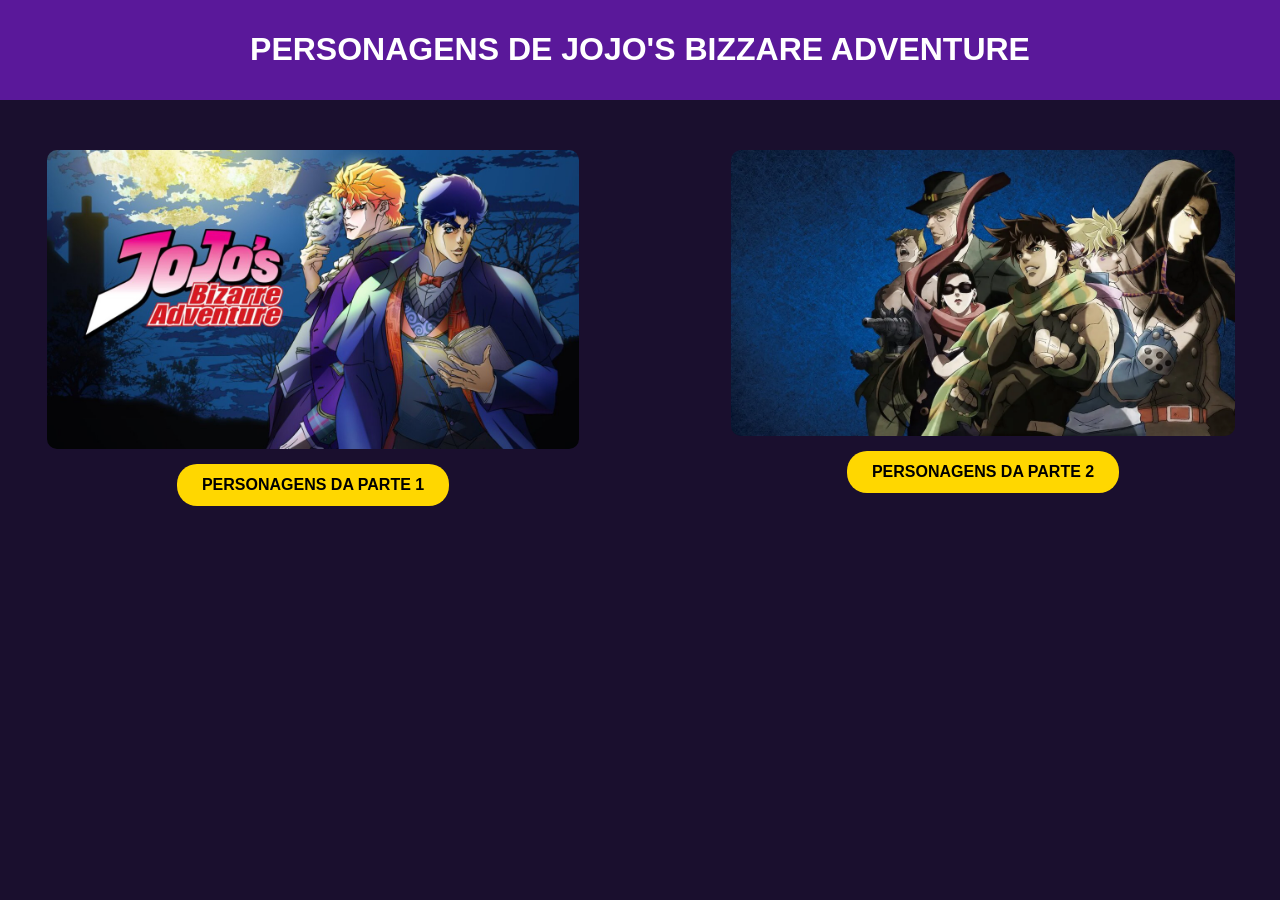
==== personagens.html @ d42feaa5 "Add files via upload" ====
<html>
    <head>
        <meta http-equiv="Content-Type" content="text/html;charset=UTF-8">
        <title>PERSONAGENS DE JOJO</title>
        <link rel="stylesheet" href="personagens.css">
        <meta name="viewport" content="width=device-width, initial-scale=1.0">
    </head>
        <body>
        <header>
            <h1>PERSONAGENS DE JOJO'S BIZZARE ADVENTURE</h1>
        </header>
        <div class="botoes">
        <div class="botao-img">
        <img src="img/parte 1_1tr4.jpg" class="img-botao">
        <a href="Parte 1.html" class="botao">PERSONAGENS DA PARTE 1</a>
        </div>
        <div class="botao-img">
        <img src="img/1200x680.webp" class="img-botao">
        <a href="parte 2.html" class="botao">PERSONAGENS DA PARTE 2</a> 
    </div>
</div>
        </body>
</html>
---- personagens.css ----
body{
    font-family: Arial, Helvetica, sans-serif;
    background-color:#1a0f2e;
    margin: 0;
    padding: 0;
    color: white;
}
header{
    background-color:#5a189a;
    color: white;
    text-align: center;
    padding: 10px;
}
.botoes{
    display:flex;
    justify-content:center;
    gap:60px;
    margin-top:40px;
    
}

.botao-img{
    text-align:center;
    margin: 10px auto;
}

.img-botao{
    width: 85%;
    border-radius:10px;
    height: auto;
}

.botao{
    display:inline-block;
    margin-top:15px;
    background-color:gold;
    color:black;
    padding:12px 25px;
    border-radius:20px;
    text-decoration:none;
    font-weight:bold;
}
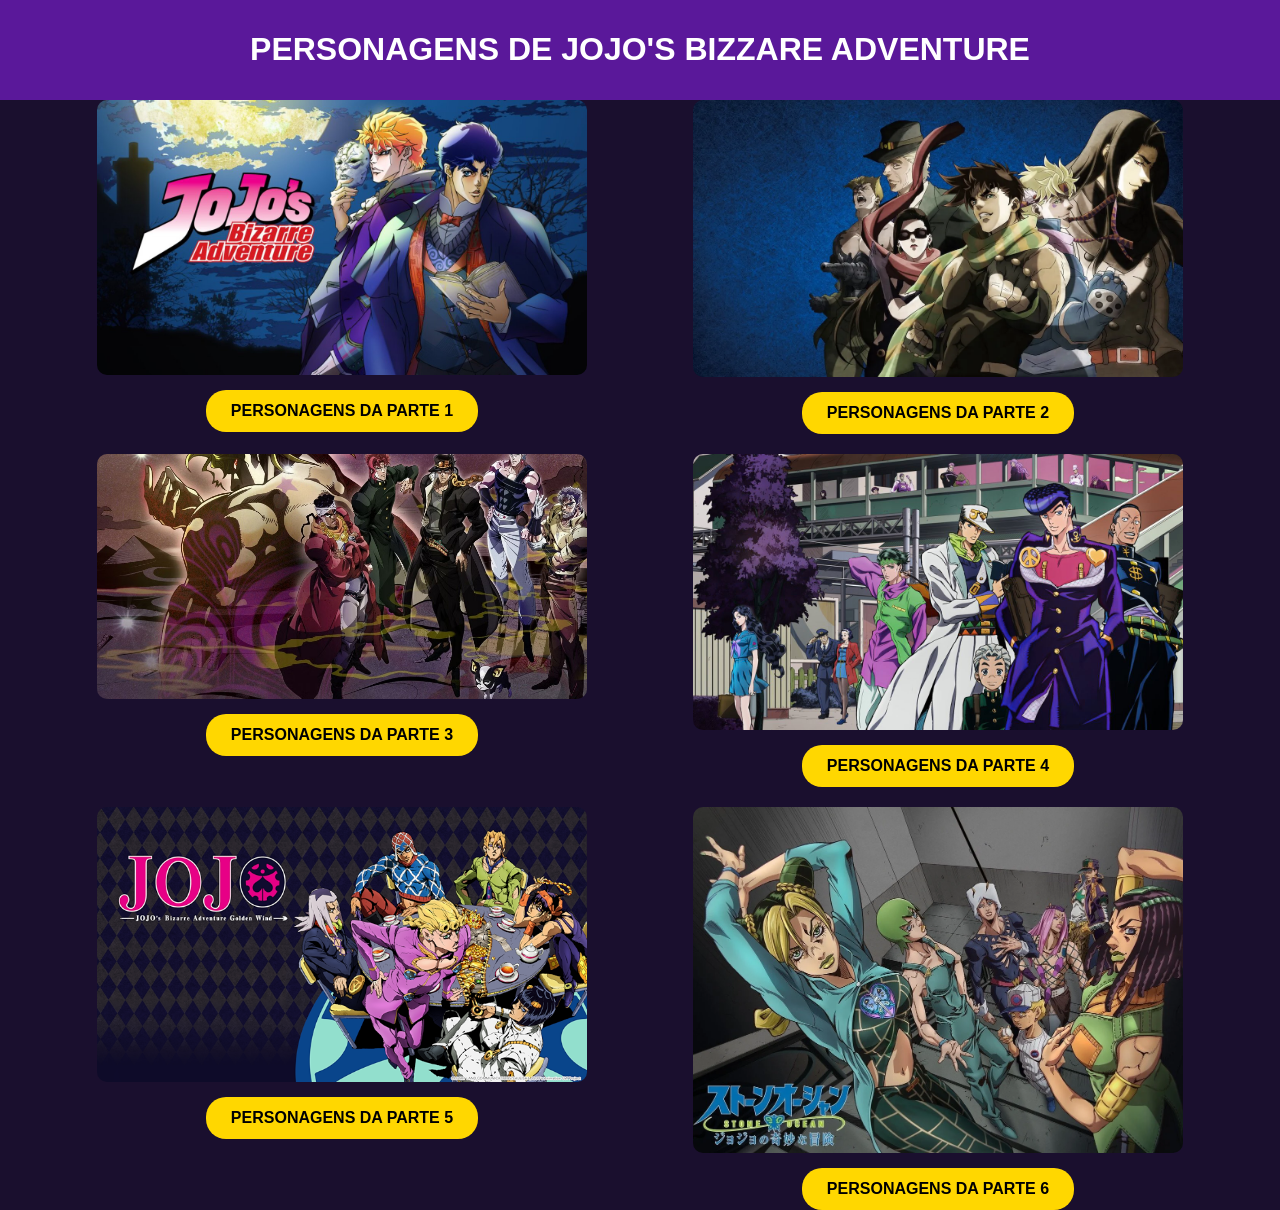
==== commit d20cbc02: "Add files via upload" ====
--- a/personagens.html
+++ b/personagens.html
@@ -1,23 +1,42 @@
 <html>
-    <head>
-        <meta http-equiv="Content-Type" content="text/html;charset=UTF-8">
-        <title>PERSONAGENS DE JOJO</title>
-        <link rel="stylesheet" href="personagens.css">
-        <meta name="viewport" content="width=device-width, initial-scale=1.0">
-    </head>
-        <body>
-        <header>
-            <h1>PERSONAGENS DE JOJO'S BIZZARE ADVENTURE</h1>
-        </header>
-        <div class="botoes">
+
+<head>
+    <meta http-equiv="Content-Type" content="text/html;charset=UTF-8">
+    <title>PERSONAGENS DE JOJO</title>
+    <link rel="stylesheet" href="personagens.css">
+    <meta name="viewport" content="width=device-width, initial-scale=1.0">
+</head>
+
+<body>
+    <header>
+        <h1>PERSONAGENS DE JOJO'S BIZZARE ADVENTURE</h1>
+    </header>
+    <div class="botoes">
         <div class="botao-img">
-        <img src="img/parte 1_1tr4.jpg" class="img-botao">
-        <a href="Parte 1.html" class="botao">PERSONAGENS DA PARTE 1</a>
+            <img src="img/parte 1_1tr4.jpg" class="img-botao">
+            <a href="Parte 1.html" class="botao">PERSONAGENS DA PARTE 1</a>
         </div>
         <div class="botao-img">
-        <img src="img/1200x680.webp" class="img-botao">
-        <a href="parte 2.html" class="botao">PERSONAGENS DA PARTE 2</a> 
+            <img src="img/1200x680.webp" class="img-botao">
+            <a href="parte 2.html" class="botao">PERSONAGENS DA PARTE 2</a>
+        </div>
+        <div class="botao-img">
+            <img src="img/jojo-stardust-crusaders.avif" class="img-botao">
+            <a href="Parte 3.html" class="botao">PERSONAGENS DA PARTE 3</a>
+        </div>
+        <div class="botao-img">
+            <img src="img/Parte 4.jpg" class="img-botao">
+            <a href="Parte 4.html" class="botao">PERSONAGENS DA PARTE 4</a>
+        </div>
+        <div class="botao-img">
+            <img src="img/img Parte 5/faeecb2575082949ce26f52cbfca0673e60d973165dd14d8a6453609fc5eb0fd._BR-6_AC_SX720_FMpng_.png" class="img-botao">
+            <a href="Parte 5.html" class="botao">PERSONAGENS DA PARTE 5</a>
+        </div>
+        <div class="botao-img">
+            <img src="img/Parte 6/589955.webp" class="img-botao">
+            <a href="Parte 6.html" class="botao">PERSONAGENS DA PARTE 6</a>
+        </div>
     </div>
-</div>
-        </body>
+</body>
+
 </html>
--- a/personagens.css
+++ b/personagens.css
@@ -12,18 +12,16 @@
     padding: 10px;
 }
 .botoes{
-    display:flex;
-    justify-content:center;
-    gap:60px;
-    margin-top:40px;
-    
+    display: flex;
+    flex-wrap: wrap;
+    justify-content: center;
+    gap: 20px;
 }
 
 .botao-img{
-    text-align:center;
-    margin: 10px auto;
+    width: 45%;
+    text-align: center;
 }
-
 .img-botao{
     width: 85%;
     border-radius:10px;
